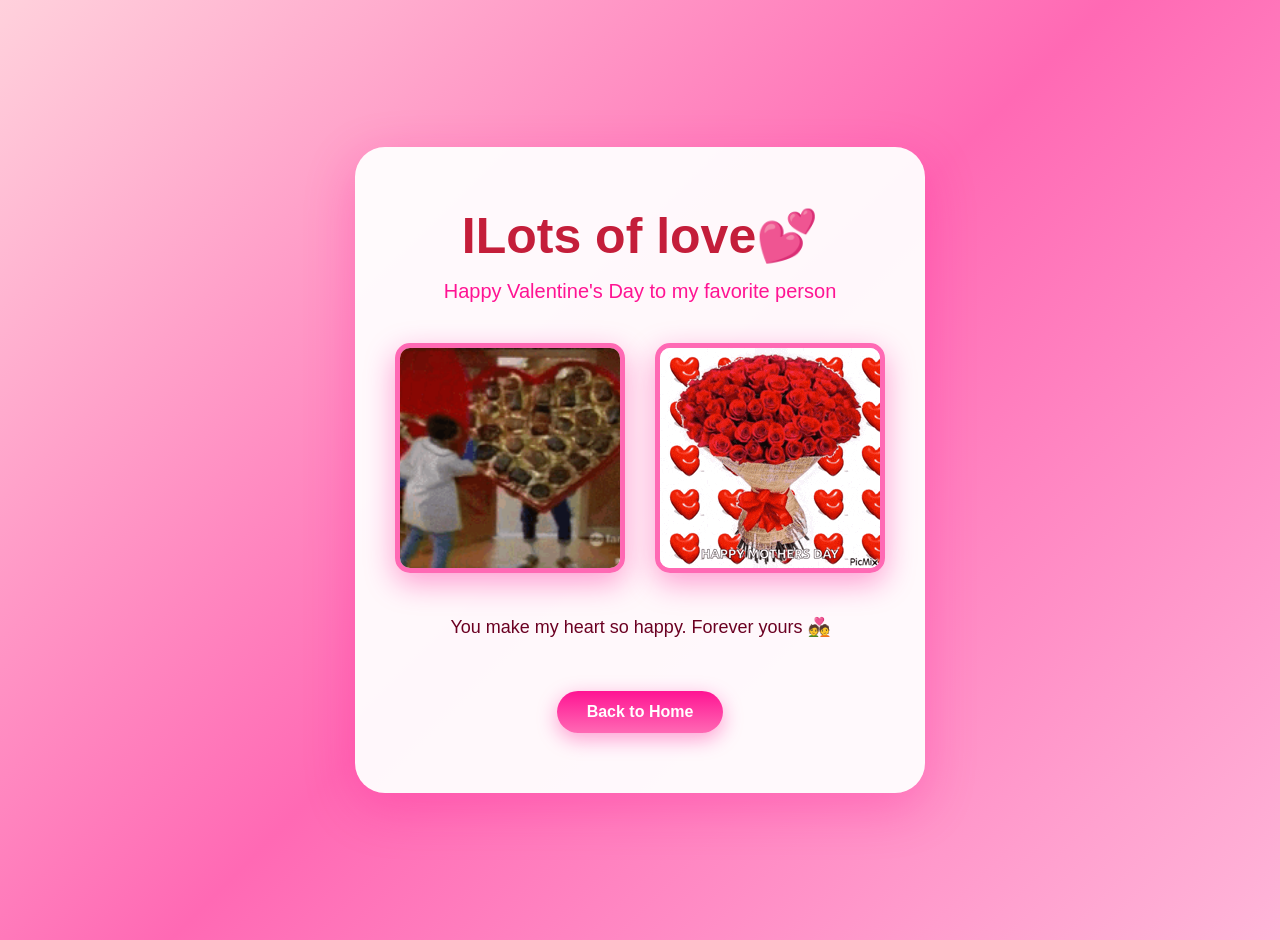
==== accept.html @ 6065f65c "changes" ====
<!DOCTYPE html>
<html lang="en">

<head>
    <meta charset="UTF-8">
    <meta http-equiv="X-UA-Compatible" content="IE=edge">
    <meta name="viewport" content="width=device-width, initial-scale=1.0">
    <title>Forever Valentine</title>
    <link rel="stylesheet" href="accept.css">
</head>

<body class="background">
    <div class="content">
        <h1 class="title">ILots of love💕</h1>
        <p class="subtitle">Happy Valentine's Day to my favorite person</p>

        <div class="images-container">
            <img src="photos/chocolate.gif" alt="Chocolates">
            <img src="photos/roses-flowers.gif" alt="more of us">
        </div>

        <p class="message">You make my heart so happy. Forever yours 💑</p>

        <a href="index.html" class="back-btn">Back to Home</a>
    </div>
</body>

</html>
---- accept.css ----
* {
    margin: 0;
    padding: 0;
}

.background {
    min-height: 100vh;
    background: linear-gradient(135deg, #ffd1dc 0%, #ff69b4 50%, #ffb6d9 100%);
    display: flex;
    justify-content: center;
    align-items: center;
    font-family: 'Comic Sans MS', 'Arial', sans-serif;
    padding: 20px;
}

.content {
    text-align: center;
    background: rgba(255, 255, 255, 0.95);
    padding: 60px 40px;
    border-radius: 30px;
    box-shadow: 0 15px 50px rgba(255, 20, 147, 0.3);
    max-width: 800px;
}

.title {
    color: #c41e3a;
    font-size: 50px;
    margin-bottom: 15px;
    font-weight: bold;
}

.subtitle {
    color: #ff1493;
    font-size: 20px;
    margin-bottom: 40px;
}

.images-container {
    display: flex;
    gap: 30px;
    justify-content: center;
    margin: 40px 0;
    flex-wrap: wrap;
}

.images-container img {
    width: 220px;
    height: 220px;
    border-radius: 15px;
    border: 5px solid #ff69b4;
    box-shadow: 0 10px 30px rgba(255, 20, 147, 0.4);
    object-fit: cover;
    transition: transform 0.3s ease;
}

.images-container img:hover {
    transform: scale(1.08);
}

.message {
    color: #6b0022;
    font-size: 18px;
    margin: 30px 0;
    line-height: 1.6;
}

.back-btn {
    display: inline-block;
    background: linear-gradient(180deg, #ff1493, #ff69b4);
    color: white;
    padding: 12px 30px;
    border-radius: 25px;
    text-decoration: none;
    font-weight: bold;
    margin-top: 20px;
    box-shadow: 0 6px 20px rgba(255, 20, 147, 0.4);
    transition: transform 0.3s ease;
}

.back-btn:hover {
    transform: scale(1.05);
}

@media (max-width: 600px) {
    .content {
        padding: 40px 20px;
    }

    .title {
        font-size: 35px;
    }

    .images-container {
        gap: 15px;
    }

    .images-container img {
        width: 150px;
        height: 150px;
    }
}
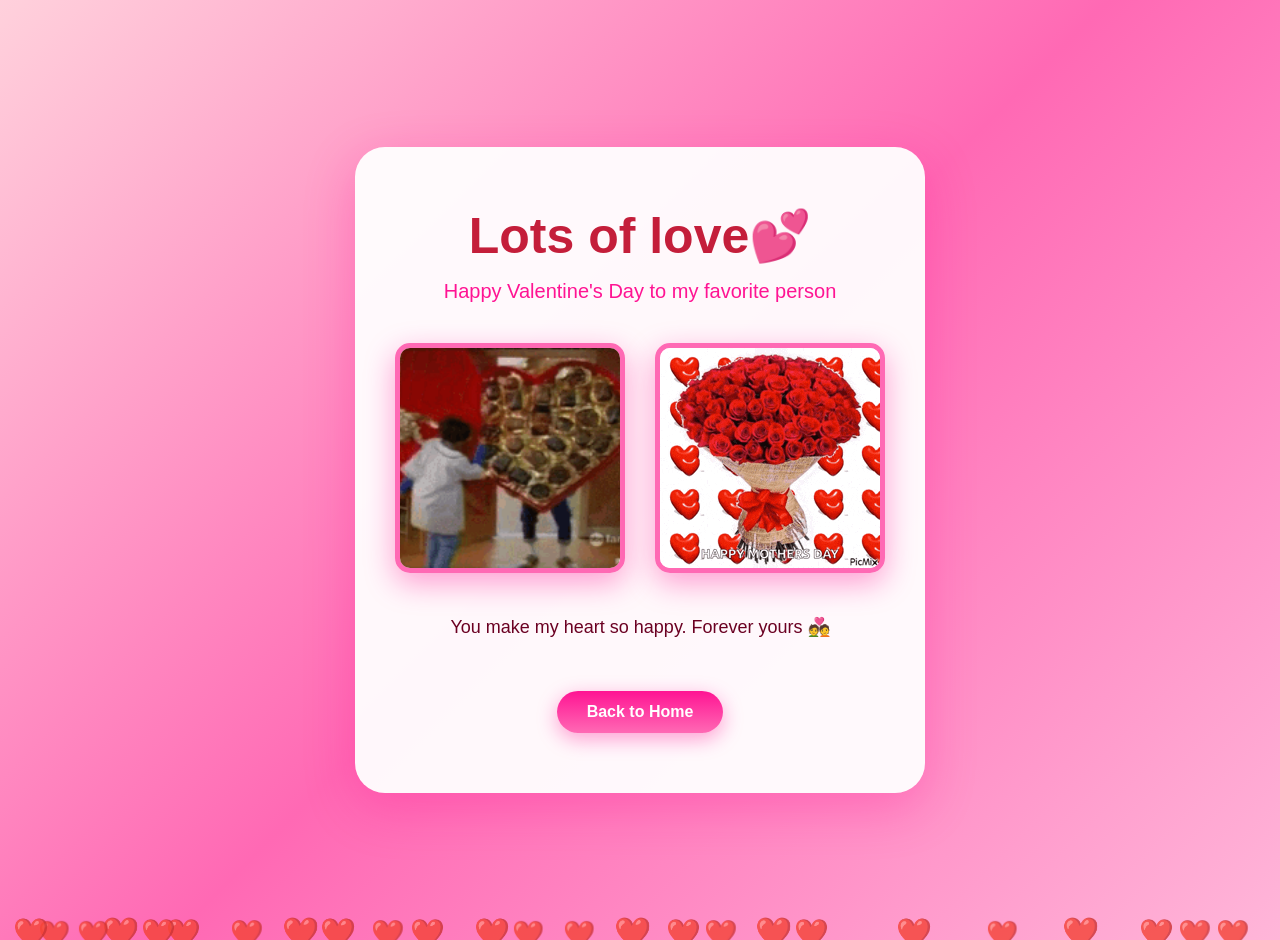
==== commit 35c3ee00: "beautiful changes" ====
--- a/accept.html
+++ b/accept.html
@@ -10,8 +10,35 @@
 </head>
 
 <body class="background">
+    <div class="hearts-container">
+        <div class="heart"></div>
+        <div class="heart"></div>
+        <div class="heart"></div>
+        <div class="heart"></div>
+        <div class="heart"></div>
+        <div class="heart"></div>
+        <div class="heart"></div>
+        <div class="heart"></div>
+        <div class="heart"></div>
+        <div class="heart"></div>
+        <div class="heart"></div>
+        <div class="heart"></div>
+        <div class="heart"></div>
+        <div class="heart"></div>
+        <div class="heart"></div>
+        <div class="heart"></div>
+        <div class="heart"></div>
+        <div class="heart"></div>
+        <div class="heart"></div>
+        <div class="heart"></div>
+        <div class="heart"></div>
+        <div class="heart"></div>
+        <div class="heart"></div>
+        <div class="heart"></div>
+        <div class="heart"></div>
+    </div>
     <div class="content">
-        <h1 class="title">ILots of love💕</h1>
+        <h1 class="title">Lots of love💕</h1>
         <p class="subtitle">Happy Valentine's Day to my favorite person</p>
 
         <div class="images-container">
--- a/accept.css
+++ b/accept.css
@@ -11,6 +11,227 @@
     align-items: center;
     font-family: 'Comic Sans MS', 'Arial', sans-serif;
     padding: 20px;
+    position: relative;
+    overflow: hidden;
+}
+
+.hearts-container {
+    position: fixed;
+    top: 0;
+    left: 0;
+    width: 100%;
+    height: 100%;
+    pointer-events: none;
+    z-index: 0;
+}
+
+.heart {
+    position: absolute;
+    bottom: -50px;
+    font-size: 28px;
+    opacity: 0.8;
+    animation: float 6s ease-in infinite;
+}
+
+.heart::before {
+    content: '❤️';
+}
+
+.heart:nth-child(1) {
+    left: 3%;
+    animation-delay: 0s;
+    animation-duration: 7s;
+    font-size: 26px;
+}
+
+.heart:nth-child(2) {
+    left: 8%;
+    animation-delay: 1s;
+    animation-duration: 8s;
+    font-size: 30px;
+}
+
+.heart:nth-child(3) {
+    left: 13%;
+    animation-delay: 0.5s;
+    animation-duration: 6.5s;
+    font-size: 28px;
+}
+
+.heart:nth-child(4) {
+    left: 18%;
+    animation-delay: 2s;
+    animation-duration: 7.5s;
+    font-size: 27px;
+}
+
+.heart:nth-child(5) {
+    left: 25%;
+    animation-delay: 1.5s;
+    animation-duration: 6s;
+    font-size: 29px;
+}
+
+.heart:nth-child(6) {
+    left: 32%;
+    animation-delay: 0.8s;
+    animation-duration: 7.2s;
+    font-size: 28px;
+}
+
+.heart:nth-child(7) {
+    left: 40%;
+    animation-delay: 2.5s;
+    animation-duration: 8s;
+    font-size: 26px;
+}
+
+.heart:nth-child(8) {
+    left: 48%;
+    animation-delay: 1.2s;
+    animation-duration: 6.8s;
+    font-size: 30px;
+}
+
+.heart:nth-child(9) {
+    left: 55%;
+    animation-delay: 0.3s;
+    animation-duration: 7.5s;
+    font-size: 27px;
+}
+
+.heart:nth-child(10) {
+    left: 62%;
+    animation-delay: 2.2s;
+    animation-duration: 7s;
+    font-size: 28px;
+}
+
+.heart:nth-child(11) {
+    left: 70%;
+    animation-delay: 0.7s;
+    animation-duration: 7.8s;
+    font-size: 29px;
+}
+
+.heart:nth-child(12) {
+    left: 77%;
+    animation-delay: 1.8s;
+    animation-duration: 6.5s;
+    font-size: 26px;
+}
+
+.heart:nth-child(13) {
+    left: 83%;
+    animation-delay: 0.4s;
+    animation-duration: 7.3s;
+    font-size: 30px;
+}
+
+.heart:nth-child(14) {
+    left: 89%;
+    animation-delay: 2.1s;
+    animation-duration: 7.7s;
+    font-size: 28px;
+}
+
+.heart:nth-child(15) {
+    left: 95%;
+    animation-delay: 0.9s;
+    animation-duration: 6.8s;
+    font-size: 27px;
+}
+
+.heart:nth-child(16) {
+    left: 1%;
+    animation-delay: 1.3s;
+    animation-duration: 7.4s;
+    font-size: 29px;
+}
+
+.heart:nth-child(17) {
+    left: 6%;
+    animation-delay: 0.6s;
+    animation-duration: 7.1s;
+    font-size: 26px;
+}
+
+.heart:nth-child(18) {
+    left: 11%;
+    animation-delay: 1.9s;
+    animation-duration: 6.9s;
+    font-size: 28px;
+}
+
+.heart:nth-child(19) {
+    left: 22%;
+    animation-delay: 0.2s;
+    animation-duration: 7.6s;
+    font-size: 30px;
+}
+
+.heart:nth-child(20) {
+    left: 29%;
+    animation-delay: 1.5s;
+    animation-duration: 6.7s;
+    font-size: 27px;
+}
+
+.heart:nth-child(21) {
+    left: 37%;
+    animation-delay: 2.3s;
+    animation-duration: 7.9s;
+    font-size: 29px;
+}
+
+.heart:nth-child(22) {
+    left: 44%;
+    animation-delay: 0.4s;
+    animation-duration: 6.6s;
+    font-size: 26px;
+}
+
+.heart:nth-child(23) {
+    left: 52%;
+    animation-delay: 1.1s;
+    animation-duration: 7.8s;
+    font-size: 28px;
+}
+
+.heart:nth-child(24) {
+    left: 59%;
+    animation-delay: 1.7s;
+    animation-duration: 7.2s;
+    font-size: 30px;
+}
+
+.heart:nth-child(25) {
+    left: 92%;
+    animation-delay: 0.8s;
+    animation-duration: 7.5s;
+    font-size: 27px;
+}
+
+@keyframes float {
+    0% {
+        bottom: -50px;
+        opacity: 0;
+        transform: translateX(0) rotate(0deg);
+    }
+
+    10% {
+        opacity: 0.8;
+    }
+
+    90% {
+        opacity: 0.8;
+    }
+
+    100% {
+        bottom: 110vh;
+        opacity: 0;
+        transform: translateX(100px) rotate(360deg);
+    }
 }
 
 .content {
